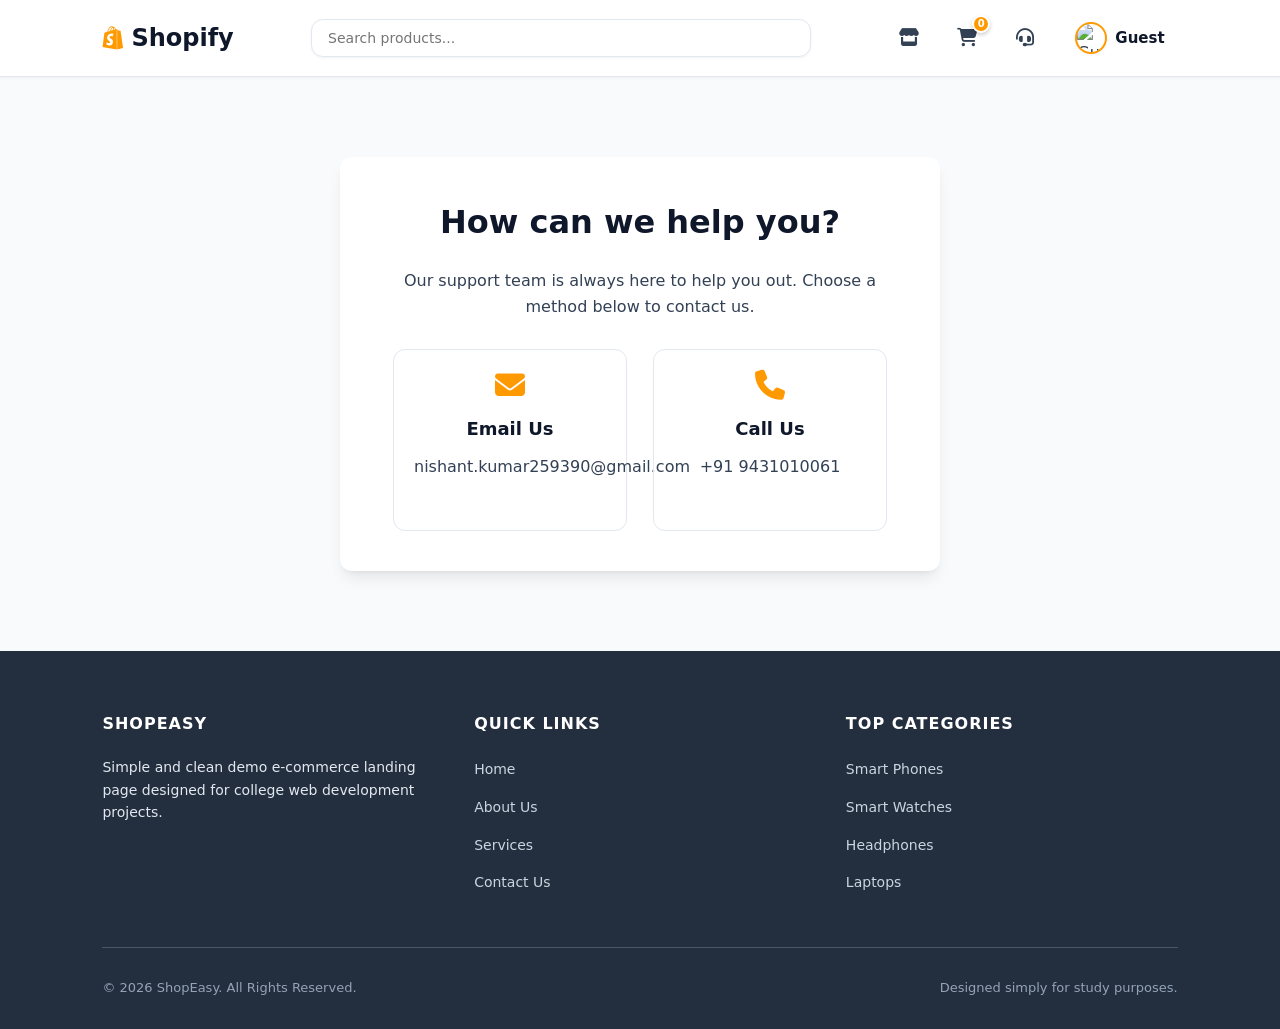
==== support.html @ 00837df3 "chore: clean workspace and add readme.md" ====
<!DOCTYPE html>
<html lang="en">

<head>
    <meta charset="UTF-8">
    <meta name="viewport" content="width=device-width, initial-scale=1.0">
    <title>Support - ShopEasy</title>
    <link rel="stylesheet" href="https://cdnjs.cloudflare.com/ajax/libs/font-awesome/6.4.0/css/all.min.css">
    <link rel="stylesheet" href="css/index.css">
    <style>
        .support-container {
            padding: 80px 8%;
            min-height: 60vh;
            display: flex;
            justify-content: center;
            align-items: center;
            background-color: var(--bg-light);
        }
        .support-card {
            background: var(--bg-white);
            padding: 40px;
            border-radius: var(--border-radius-lg);
            box-shadow: var(--shadow-lg);
            max-width: 600px;
            width: 100%;
            text-align: center;
        }
        .support-card h2 {
            font-size: 32px;
            color: var(--text-dark);
            margin-bottom: 20px;
        }
        .support-card p {
            color: var(--text-normal);
            margin-bottom: 30px;
        }
        .contact-methods {
            display: flex;
            justify-content: space-around;
            margin-top: 30px;
        }
        .method {
            padding: 20px;
            border: 1px solid var(--border-color);
            border-radius: var(--border-radius-lg);
            width: 45%;
            transition: all var(--transition-speed);
        }
        .method:hover {
            border-color: var(--primary-color);
            transform: translateY(-5px);
            box-shadow: var(--shadow-md);
        }
        .method i {
            font-size: 30px;
            color: var(--primary-color);
            margin-bottom: 15px;
        }
        .method h4 {
            font-size: 18px;
            color: var(--text-dark);
            margin-bottom: 10px;
        }
    </style>
</head>

<body>

    <!-- 1. NAVIGATION BAR AREA -->
    <nav>
        <!-- Logo -->
        <a href="index.html" class="logo">
            <i class="fa-brands fa-shopify"></i> <!-- Brand Icon -->
            <span>Shopify</span>
        </a>

        <!-- Middle Search bar -->
        <div class="search-section">
            <input type="text" placeholder="Search products...">
        </div>

        <!-- Navigation icons on the right -->
        <ul>
             <li><a href="product.html" data-tooltip="Products" class="nav-icon-btn"><i class="fa-solid fa-store"></i></a></li>

            <!-- Shopping Cart Icon with dynamic counter badge -->
            <li class="cart-wrapper">
                <a href="checkout.html" data-tooltip="Cart" class="nav-icon-btn">
                    <i class="fa-solid fa-cart-shopping"></i>
                </a>
                <span class="cart-badge" id="cart-counter">0</span>
            </li>

            <li><a href="support.html" data-tooltip="Support" class="nav-icon-btn"><i class="fa-solid fa-headset"></i></a></li>
            <li class="profile-menu">
              <a href="#" class="profile-toggle">
                 <img src="https://ui-avatars.com/api/?name=Guest+User&background=random" alt="Guest">
                 <span>Guest</span>
              </a>

              <div class="dropdown">
                 <div class="dropdown-header">
                   <p class="name">Guest User</p>
                   <p class="email">guest@example.com</p>
                 </div>
                 <a href="#"><i class="fa-regular fa-user"></i> My Profile</a>
                 <a href="#"><i class="fa-solid fa-box-open"></i> My Orders</a>
                 <a href="#"><i class="fa-regular fa-heart"></i> Wishlist</a>
                 <a href="#"><i class="fa-solid fa-gear"></i> Settings</a>
                 <a href="#" class="logout-link"><i class="fa-solid fa-arrow-right-from-bracket"></i> Sign Out</a>
              </div>
            </li>
        </ul>
    </nav>

    <div class="support-container">
        <div class="support-card">
            <h2>How can we help you?</h2>
            <p>Our support team is always here to help you out. Choose a method below to contact us.</p>
            
            <div class="contact-methods">
                <div class="method">
                    <i class="fa-solid fa-envelope"></i>
                    <h4>Email Us</h4>
                    <p>nishant.kumar259390@gmail.com</p>
                </div>
                <div class="method">
                    <i class="fa-solid fa-phone"></i>
                    <h4>Call Us</h4>
                    <p>+91 9431010061</p>
                </div>
            </div>
        </div>
    </div>

    <!-- 5. FOOTER AREA -->
    <footer>
        <div class="footer-grid">
            <div class="footer-column">
                <h4>ShopEasy</h4>
                <p>Simple and clean demo e-commerce landing page designed for college web development projects.</p>
            </div>
            <div class="footer-column">
                <h4>Quick Links</h4>
                <ul>
                    <li><a href="index.html">Home</a></li>
                    <li><a href="#">About Us</a></li>
                    <li><a href="#">Services</a></li>
                    <li><a href="support.html">Contact Us</a></li>
                </ul>
            </div>
            <div class="footer-column">
                <h4>Top Categories</h4>
                <ul>
                    <li><a href="product.html?category=mobile">Smart Phones</a></li>
                    <li><a href="product.html?category=smartwatch">Smart Watches</a></li>
                    <li><a href="product.html?category=headphone">Headphones</a></li>
                    <li><a href="product.html?category=laptop">Laptops</a></li>
                </ul>
            </div>
        </div>
        <div class="footer-bottom">
            <p>© 2026 ShopEasy. All Rights Reserved.</p>
            <p>Designed simply for study purposes.</p>
        </div>
    </footer>

    <script>
        let cartCount = parseInt(localStorage.getItem('cartCount')) || 0;
        document.getElementById('cart-counter').innerText = cartCount;
    </script>
</body>
</html>
---- css/index.css ----
/* 1. CSS Variables (Custom Properties) - Isse colors aur constants ek jagah define hote hain taaki code clean aur customizable rahe */
:root {
    --primary-color: #ff9900;       /* Amazon standard orange theme color */
    --primary-hover: #e68a00;       /* Darker orange hover state ke liye */
    --dark-bg: #232f3e;           /* Amazon dark blue background (footer style) */
    --bg-white: #ffffff;            /* Pure white background elements ke liye */
    --bg-light: #f8fafc;            /* Modern light gray-blue background */
    --text-dark: #0f172a;           /* Headings aur main text ke liye solid dark color */
    --text-normal: #334155;         /* Body copy aur general text readability ke liye */
    --text-muted: #64748b;          /* Subtitles, labels aur secondary description ke liye */
    --border-color: #e2e8f0;        /* Borders ke liye light slate gray */
    --border-radius-sm: 4px;        /* Chote elements like buttons, inputs ke rounded corners */
    --border-radius-lg: 12px;       /* Cards aur main sections ke rounded corners */
    --shadow-sm: 0 1px 3px rgba(0, 0, 0, 0.05);   /* Buttons aur search bar ki default light shadow */
    --shadow-md: 0 4px 6px -1px rgba(0, 0, 0, 0.05), 0 2px 4px -1px rgba(0, 0, 0, 0.03); /* Default card shadow */
    --shadow-lg: 0 10px 15px -3px rgba(0, 0, 0, 0.08), 0 4px 6px -4px rgba(0, 0, 0, 0.08); /* Hover effects aur active state shadow */
    --transition-speed: 0.3s;       /* Smooth transition speed globally hover effects ke liye */
}

/* 2. Global Resets: Sab margins, paddings aur borders ko baseline par lane ke liye */
* {
    margin: 0;
    padding: 0;
    box-sizing: border-box; /* padding aur border width element ke total size me automatic adjust ho jaye */
    font-family: system-ui, -apple-system, BlinkMacSystemFont, 'Segoe UI', Roboto, Oxygen, Ubuntu, Cantarell, 'Open Sans', 'Helvetica Neue', sans-serif;
    /* system-ui font stack load hone me fast hai aur mobile aur desktop dono pe clean dikhta hai */
}

/* Page body standard styles */
body {
    background-color: var(--bg-white);
    color: var(--text-normal);
    line-height: 1.6; /* Lines ke beech proper gap taaki reading aasan ho */
}

/* 3. Navigation Bar: Top Header design */
nav {
    display: flex;
    justify-content: space-between; /* links left, middle search, aur right icons ko door rakhne ke liye */
    align-items: center; /* vertical vertical height alignment standard center me rakhne ke liye */
    padding: 15px 8%;
    background-color: var(--bg-white);
    border-bottom: 1px solid var(--border-color); /* Light and clean bottom boundary line */
    position: sticky; /* scroll bar scroll hone par navbar top pe block rahega */
    top: 0;
    z-index: 1000; /* Baki screen content ke upar navbar dikhane ke liye stack order list */
    box-shadow: var(--shadow-sm);
}

/* Brand Logo Styling */
.logo {
    display: flex;
    align-items: center;
    gap: 8px; /* brand icon aur text logo ke beech space */
    font-size: 24px;
    font-weight: 800; /* Extra bold text format */
    color: var(--text-dark);
    text-decoration: none; /* hyperlink default underline style remove */
}

/* Brand icon inside logo */
.logo i {
    color: var(--primary-color);
}

/* Search bar wrapper configuration */
.search-section {
    flex: 1; /* available horizontal space expand karega navbar me */
    max-width: 500px;
    margin: 0 30px;
}

/* Search Input Styling */
.search-section input {
    width: 100%;
    padding: 10px 16px;
    border: 1px solid var(--border-color);
    border-radius: var(--border-radius-lg); /* Beautiful fully-rounded corner input field */
    font-size: 14px;
    outline: none; /* Focus input frame outline hatane ke liye */
    transition: all var(--transition-speed) ease;
    box-shadow: var(--shadow-sm);
}

/* active/focus states search field style */
.search-section input:focus {
    border-color: var(--primary-color);
    box-shadow: 0 0 0 3px rgba(255, 153, 0, 0.15); /* Modern orange glow/focus ring effect */
}

/* Navbar utilities links / profile icon list */
nav ul {
    display: flex;
    list-style: none; /* Bullet points dots remove karega */
    gap: 16px;
    align-items: center;
}

/* Base style for nav links */
nav ul li > a:not(.nav-icon-btn):not(.profile-toggle) {
    color: var(--text-normal);
    font-size: 16px;
    text-decoration: none;
    font-weight: 500;
    transition: color var(--transition-speed) ease;
}

nav ul li > a:not(.nav-icon-btn):not(.profile-toggle):hover {
    color: var(--primary-color);
}

/* Circular Icon Buttons */
.nav-icon-btn {
    display: flex;
    justify-content: center;
    align-items: center;
    width: 42px;
    height: 42px;
    border-radius: 50%;
    color: var(--text-normal);
    font-size: 18px;
    text-decoration: none;
    background-color: transparent;
    transition: all var(--transition-speed) ease;
    border: 1px solid transparent;
    position: relative; /* Tooltip positioning basis */
}

.nav-icon-btn:hover {
    background-color: var(--bg-light);
    color: var(--primary-color);
    border-color: var(--border-color);
    transform: translateY(-2px);
    box-shadow: var(--shadow-sm);
}

/* Custom Tooltip on Hover */
.nav-icon-btn::after {
    content: attr(data-tooltip);
    position: absolute;
    bottom: -35px;
    left: 50%;
    transform: translateX(-50%) translateY(10px);
    background-color: var(--text-dark);
    color: var(--bg-white);
    padding: 6px 12px;
    border-radius: var(--border-radius-sm);
    font-size: 12px;
    font-weight: 600;
    white-space: nowrap;
    opacity: 0;
    visibility: hidden;
    transition: all 0.3s cubic-bezier(0.16, 1, 0.3, 1);
    pointer-events: none;
    z-index: 1001;
    box-shadow: var(--shadow-md);
}

/* Tooltip Triangle Arrow */
.nav-icon-btn::before {
    content: '';
    position: absolute;
    bottom: -11px;
    left: 50%;
    transform: translateX(-50%) translateY(10px);
    border-width: 6px;
    border-style: solid;
    border-color: transparent transparent var(--text-dark) transparent;
    opacity: 0;
    visibility: hidden;
    transition: all 0.3s cubic-bezier(0.16, 1, 0.3, 1);
    pointer-events: none;
    z-index: 1001;
}

.nav-icon-btn:hover::after,
.nav-icon-btn:hover::before {
    opacity: 1;
    visibility: visible;
    transform: translateX(-50%) translateY(0);
}

/* Cart Counter Badge placement dynamic count badge */
.cart-wrapper {
    position: relative;
    display: flex;
    align-items: center;
}

.cart-badge {
    position: absolute;
    top: -2px;
    right: -2px;
    background-color: var(--primary-color);
    color: var(--bg-white);
    font-size: 10px;
    font-weight: bold;
    width: 18px;
    height: 18px;
    border-radius: 50%; /* pure round circle structure card badge */
    display: flex;
    justify-content: center;
    align-items: center;
    box-shadow: 0 2px 4px rgba(0,0,0,0.2);
    border: 2px solid var(--bg-white); /* White border so it pops out of the icon button */
    pointer-events: none; /* Don't block clicks on the icon */
}


/* 4. Hero Banner Section */
.hero-sec {
    display: flex;
    justify-content: space-between;
    align-items: center;
    padding: 80px 8%;
    background-color: var(--bg-light); /* Sleek light light-blue banner area */
    gap: 40px;
}

/* Left layout containing promotional copy */
.hero {
    max-width: 550px;
}

#hline {
    color: var(--primary-color);
    font-weight: 700;
    font-size: 14px;
    text-transform: uppercase; /* pure capital characters transformation */
    letter-spacing: 1.5px; /* letters spaces clear and premium gap */
    margin-bottom: 15px;
}

.hero h1 {
    font-size: 46px;
    color: var(--text-dark);
    line-height: 1.2;
    margin-bottom: 20px;
    font-weight: 800;
}

/* Accent highlight header span color orange */
.hero h1 span {
    color: var(--primary-color);
}

.hero p {
    font-size: 16px;
    color: var(--text-normal);
    margin-bottom: 30px;
}

/* Main Shop Button style details */
.hero button {
    padding: 14px 32px;
    border: none;
    border-radius: var(--border-radius-sm);
    font-size: 16px;
    font-weight: bold;
    cursor: pointer;
    background-color: var(--primary-color);
    color: var(--bg-white);
    box-shadow: 0 4px 6px rgba(255, 153, 0, 0.2);
    transition: all var(--transition-speed) ease;
}

.hero button:hover {
    background-color: var(--primary-hover);
    transform: translateY(-2px); /* hover animations slightly upwards shift */
    box-shadow: 0 6px 12px rgba(255, 153, 0, 0.3); /* shadow deep on hover button layout structure */
}

.hero button:active {
    transform: translateY(0); /* button click hone par standard height adjust */
}

/* Hero image box right container styling */
.hero-img {
    width: 450px;
    height: 450px;
    display: flex;
    justify-content: center;
    align-items: center;
    overflow: hidden;
}

/* image sizing, transparent background adjusts */
.hero-img img {
    width: 100%;
    height: 100%;
    object-fit: contain; /* puri design scale check images aspect ratio maintains */
}


/* 5. Shop by Category Row Section layout definitions */
.category-section {
    padding: 80px 8%;
    background-color: var(--bg-white);
}

#shopbyheading {
    text-align: center;
    font-size: 32px;
    font-weight: 800;
    color: var(--text-dark);
    margin-bottom: 48px;
}

.catogery {
    display: flex;
    justify-content: center;
    flex-wrap: wrap; /* isse category cards mobile list size check automatically fit ho jaenge wrap rules */
    gap: 24px;
}

/* Category cards list layouts */
.item {
    width: 200px;
    background-color: var(--bg-white);
    border: 1px solid var(--border-color);
    border-radius: var(--border-radius-lg);
    overflow: hidden;
    transition: all var(--transition-speed) ease;
    box-shadow: var(--shadow-sm);
}

.item a {
    display: flex;
    flex-direction: column;
    align-items: center;
    text-decoration: none;
    padding: 24px 16px;
}

.item img {
    width: 90px;
    height: 90px;
    object-fit: contain;
    margin-bottom: 16px;
    transition: transform var(--transition-speed) cubic-bezier(0.34, 1.56, 0.64, 1);
    /* cubic-bezier transition gives slight bounce effect on hover */
}

.item p {
    font-size: 15px;
    font-weight: bold;
    color: var(--text-normal);
    text-align: center;
    transition: color var(--transition-speed) ease;
}

/* Interactive hover cards */
.item:hover {
    transform: translateY(-6px);
    border-color: var(--primary-color);
    box-shadow: var(--shadow-lg);
}

.item:hover img {
    transform: scale(1.15); /* dynamic zoom categories product image container logo styles */
}

.item:hover p {
    color: var(--primary-color);
}


/* 6. Featured Products Section styling logic */
.products-section {
    padding: 80px 8%;
    background-color: var(--bg-light); /* Section standard layout block */
}

.products-section h2 {
    text-align: center;
    font-size: 32px;
    font-weight: 800;
    color: var(--text-dark);
    margin-bottom: 48px;
}

.products {
    display: flex;
    flex-wrap: wrap;
    justify-content: center;
    gap: 30px;
}

/* Product Card design */
.card {
    text-decoration: none;
    background-color: var(--bg-white);
    border: 1px solid var(--border-color);
    border-radius: var(--border-radius-lg);
    padding: 24px;
    width: 310px;
    display: flex;
    flex-direction: column;
    transition: all var(--transition-speed) ease;
    box-shadow: var(--shadow-md);
}

.card-img-container {
    width: 100%;
    height: 180px;
    display: flex;
    justify-content: center;
    align-items: center;
    margin-bottom: 20px;
    overflow: hidden;
}

.card img {
    max-width: 100%;
    max-height: 100%;
    object-fit: contain;
    transition: transform var(--transition-speed) ease;
}

.card-meta {
    display: flex;
    justify-content: space-between;
    align-items: center;
    margin-bottom: 12px;
}

.card-category {
    font-size: 11px;
    text-transform: uppercase;
    font-weight: bold;
    color: var(--primary-color);
}

.card-rating {
    color: #ffc107; /* Orange-yellow classic star colors */
    font-size: 12px;
}

.card h3 {
    font-size: 18px;
    color: var(--text-dark);
    margin-bottom: 16px;
    font-weight: 700;
    height: 52px; /* card dynamic heights layout align lines height fix values */
    overflow: hidden;
    display: -webkit-box;
    -webkit-line-clamp: 2; /* 2 lines display configuration only */
    -webkit-box-orient: vertical;
}

.card-price-row {
    display: flex;
    justify-content: space-between;
    align-items: center;
    margin-top: auto; /* elements bottom layout pushes container auto-adjusted margins */
}

.card p {
    font-size: 22px;
    font-weight: 800;
    color: var(--text-dark);
}

/* Card CTA Action buttons */
.card button {
    padding: 10px 20px;
    background-color: var(--primary-color);
    color: var(--bg-white);
    border: none;
    border-radius: var(--border-radius-sm);
    font-size: 13px;
    font-weight: bold;
    cursor: pointer;
    box-shadow: 0 2px 4px rgba(255, 153, 0, 0.1);
    transition: all var(--transition-speed) ease;
}

.card button:hover {
    background-color: var(--primary-hover);
    box-shadow: 0 4px 8px rgba(255, 153, 0, 0.2);
}

.card button:active {
    transform: scale(0.97); /* click effect scale adjustment animations */
}

/* Hover over product cards */
.card:hover {
    transform: translateY(-8px);
    box-shadow: var(--shadow-lg);
}

.card:hover img {
    transform: scale(1.05); /* Slight zoom in on image */
}


/* 7. Toast Alerts System */
#toast-container {
    position: fixed;
    bottom: 24px;
    right: 24px;
    z-index: 9999;
}

.toast {
    background-color: var(--text-dark);
    color: var(--bg-white);
    padding: 14px 24px;
    border-radius: var(--border-radius-sm);
    margin-top: 12px;
    font-size: 14px;
    font-weight: 600;
    box-shadow: 0 10px 15px -3px rgba(0, 0, 0, 0.2);
    display: flex;
    align-items: center;
    gap: 12px;
    animation: slideIn 0.3s cubic-bezier(0.34, 1.56, 0.64, 1); /* Custom entrance animation list */
}

@keyframes slideIn {
    from {
        transform: translateY(100px) scale(0.9);
        opacity: 0;
    }
    to {
        transform: translateY(0) scale(1);
        opacity: 1;
    }
}

.toast i {
    color: var(--primary-color);
}


/* 8. Footer Design configuration values */
footer {
    background-color: var(--dark-bg);
    color: var(--border-color);
    padding: 60px 8% 30px;
}

.footer-grid {
    display: flex;
    justify-content: space-between;
    flex-wrap: wrap;
    gap: 40px;
    margin-bottom: 40px;
}

.footer-column {
    flex: 1 1 220px;
}

.footer-column h4 {
    color: var(--bg-white);
    font-size: 16px;
    margin-bottom: 20px;
    text-transform: uppercase;
    letter-spacing: 1px;
}

.footer-column p {
    font-size: 14px;
    line-height: 1.6;
}

.footer-column ul {
    list-style: none;
}

.footer-column ul li {
    margin-bottom: 12px;
}

.footer-column ul li a {
    color: #cbd5e1; /* soft grey colors for footer items links lists */
    text-decoration: none;
    font-size: 14px;
    transition: color var(--transition-speed) ease;
}

.footer-column ul li a:hover {
    color: var(--primary-color);
}

.footer-bottom {
    border-top: 1px solid #485769; /* light break line borders in footer */
    padding-top: 30px;
    display: flex;
    justify-content: space-between;
    align-items: center;
    font-size: 13px;
    color: #94a3b8;
    flex-wrap: wrap;
    gap: 15px;
}


/* =========================================
   10. Profile Dropdown Menu Styling
========================================= */
.profile-menu {
    position: relative;
    cursor: pointer;
}

.profile-toggle {
    display: flex;
    align-items: center;
    gap: 8px;
    padding: 6px 12px;
    border-radius: 30px;
    transition: background-color var(--transition-speed) ease;
    text-decoration: none;
    color: inherit;
    border: 1px solid transparent;
}

.profile-toggle:hover {
    background-color: var(--bg-light);
    border-color: var(--border-color);
}

.profile-toggle img {
    width: 32px;
    height: 32px;
    border-radius: 50%;
    object-fit: cover;
    border: 2px solid var(--primary-color);
    box-shadow: var(--shadow-sm);
}

.profile-toggle span {
    font-weight: 600;
    font-size: 15px;
    color: var(--text-dark);
}

/* Dropdown Container */
.dropdown {
    position: absolute;
    top: calc(100% + 15px);
    right: 0;
    width: 240px;
    background-color: var(--bg-white);
    border-radius: var(--border-radius-lg);
    box-shadow: var(--shadow-lg);
    opacity: 0;
    visibility: hidden;
    transform: translateY(15px);
    transition: all 0.3s cubic-bezier(0.25, 0.8, 0.25, 1);
    z-index: 1000;
    border: 1px solid var(--border-color);
    display: flex;
    flex-direction: column;
    overflow: hidden; /* For border radius */
}

/* Show Dropdown on Hover */
.profile-menu:hover .dropdown {
    opacity: 1;
    visibility: visible;
    transform: translateY(0);
}

/* Invisible bridge so hover doesn't break when moving cursor to dropdown */
.profile-menu::after {
    content: '';
    position: absolute;
    top: 100%;
    left: 0;
    width: 100%;
    height: 20px;
}

/* Dropdown Header */
.dropdown-header {
    padding: 18px 20px;
    border-bottom: 1px solid var(--border-color);
    background-color: var(--bg-light);
    text-align: center;
}

.dropdown-header p.name {
    margin: 0;
    font-weight: 800;
    font-size: 16px;
    color: var(--text-dark);
}

.dropdown-header p.email {
    margin: 5px 0 0 0;
    font-size: 13px;
    color: var(--text-muted);
}

/* Dropdown Items */
.dropdown a {
    padding: 14px 20px;
    color: var(--text-normal);
    text-decoration: none;
    font-size: 14px;
    font-weight: 500;
    transition: all var(--transition-speed) ease;
    display: flex;
    align-items: center;
    gap: 12px;
}

/* Add icons style */
.dropdown a i {
    font-size: 16px;
    color: var(--text-muted);
    width: 20px;
    text-align: center;
    transition: color var(--transition-speed) ease;
}

.dropdown a:hover {
    background-color: #fffaf0; /* Light primary background */
    color: var(--primary-color);
    padding-left: 26px; /* Smooth slide right effect */
}

.dropdown a:hover i {
    color: var(--primary-color);
}

.dropdown a.logout-link {
    border-top: 1px solid var(--border-color);
    margin-top: 5px;
}

.dropdown a.logout-link:hover {
    background-color: #fff1f2; /* Light red */
    color: #e11d48;
}

.dropdown a.logout-link:hover i {
    color: #e11d48;
}


/* 9. Media Queries (Responsive Styling for Tablets & Phones) */
@media (max-width: 992px) {
    .hero-sec {
        flex-direction: column-reverse;
        text-align: center;
        padding: 50px 5%;
        gap: 30px;
    }

    .hero-img {
        width: 350px;
        height: 350px;
    }

    .hero h1 {
        font-size: 38px;
    }
}

@media (max-width: 768px) {
    nav {
        padding: 15px 4%;
    }

    .search-section {
        display: none; /* Hide search bar elements inside header on mobiles */
    }

    .footer-bottom {
        flex-direction: column;
        text-align: center;
        gap: 10px;
    }
}
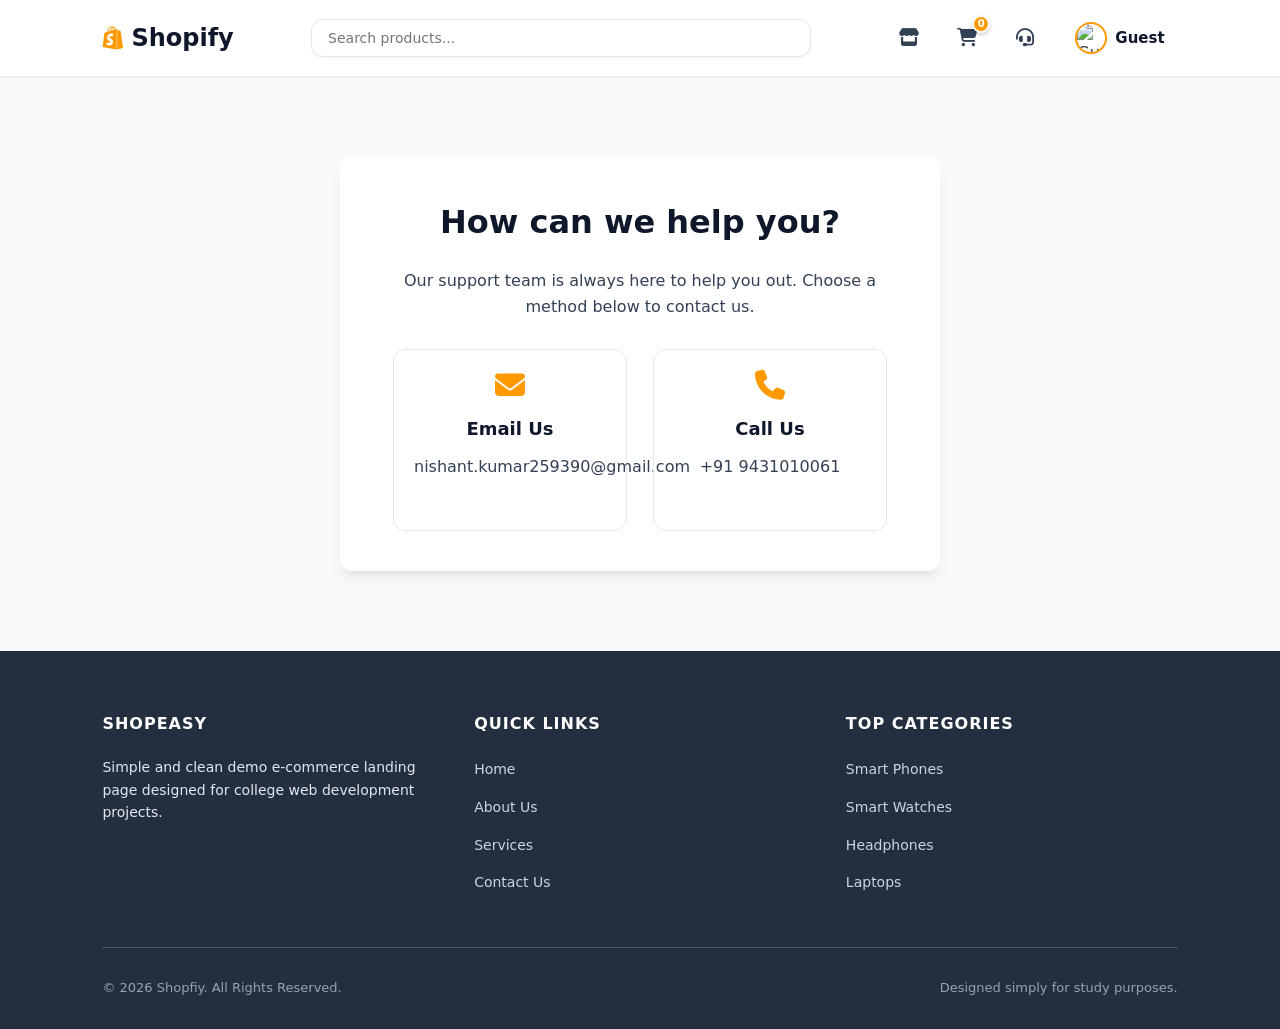
==== commit d55dcffc: "Update support.html" ====
--- a/support.html
+++ b/support.html
@@ -160,7 +160,7 @@
             </div>
         </div>
         <div class="footer-bottom">
-            <p>© 2026 ShopEasy. All Rights Reserved.</p>
+            <p>© 2026 Shopfiy. All Rights Reserved.</p>
             <p>Designed simply for study purposes.</p>
         </div>
     </footer>
